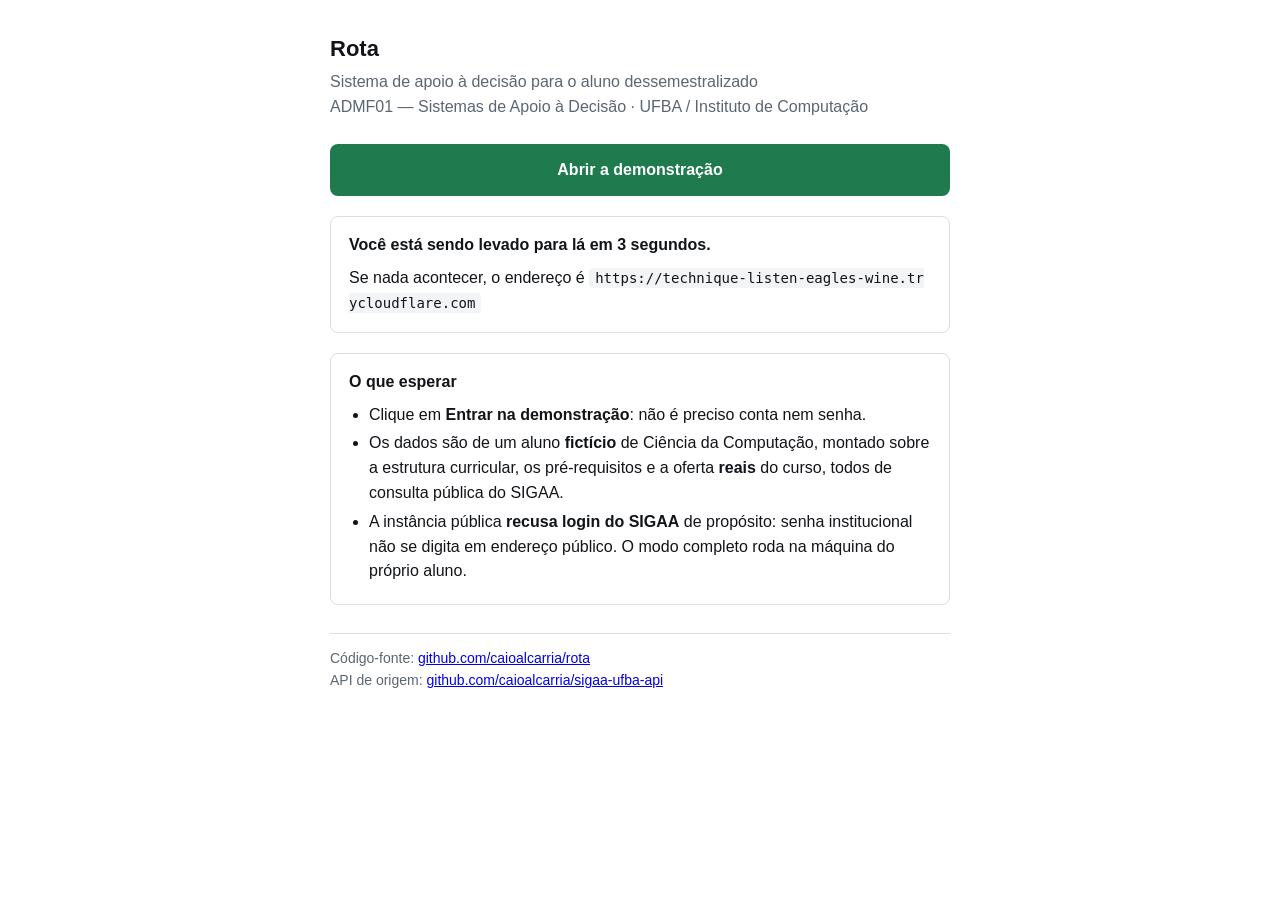
==== index.html @ 2b45c02a "O túnel mudou de endereço; a página fixa acompanha" ====
<!doctype html>
<html lang="pt-br">
<meta charset="utf-8">
<meta name="viewport" content="width=device-width, initial-scale=1">
<title>Rota — demonstração ao vivo</title>
<meta http-equiv="refresh" content="3;url=https://technique-listen-eagles-wine.trycloudflare.com">
<style>
  :root { --tinta:#111418; --papel:#ffffff; --borda:#d9dee3; --ac:#1F7A4D; --fraco:#5b6670; }
  * { box-sizing: border-box; }
  body { margin:0; background:var(--papel); color:var(--tinta);
         font:16px/1.55 -apple-system,BlinkMacSystemFont,"Segoe UI",Roboto,Arial,sans-serif;
         display:flex; justify-content:center; padding:32px 20px; }
  main { max-width:620px; width:100%; }
  h1 { font-size:22px; margin:0 0 4px; }
  p.sub { color:var(--fraco); margin:0 0 24px; }
  a.botao { display:block; background:var(--ac); color:#fff; text-decoration:none;
            padding:14px 18px; border-radius:8px; font-weight:600; text-align:center; }
  a.botao:focus-visible { outline:3px solid var(--tinta); outline-offset:2px; }
  .cartao { border:1px solid var(--borda); border-radius:8px; padding:16px 18px; margin:20px 0; }
  code { background:#f2f4f6; padding:2px 6px; border-radius:4px; font-size:14px; word-break:break-all; }
  ul { margin:8px 0 0; padding-left:20px; } li { margin:4px 0; }
  footer { color:var(--fraco); font-size:14px; margin-top:28px; border-top:1px solid var(--borda); padding-top:14px; }
</style>
<main>
  <h1>Rota</h1>
  <p class="sub">Sistema de apoio à decisão para o aluno dessemestralizado<br>
  ADMF01 — Sistemas de Apoio à Decisão · UFBA / Instituto de Computação</p>

  <a class="botao" href="https://technique-listen-eagles-wine.trycloudflare.com">Abrir a demonstração</a>

  <div class="cartao">
    <b>Você está sendo levado para lá em 3 segundos.</b>
    <p style="margin:8px 0 0">Se nada acontecer, o endereço é <code>https://technique-listen-eagles-wine.trycloudflare.com</code></p>
  </div>

  <div class="cartao">
    <b>O que esperar</b>
    <ul>
      <li>Clique em <b>Entrar na demonstração</b>: não é preciso conta nem senha.</li>
      <li>Os dados são de um aluno <b>fictício</b> de Ciência da Computação, montado sobre a
          estrutura curricular, os pré-requisitos e a oferta <b>reais</b> do curso, todos de
          consulta pública do SIGAA.</li>
      <li>A instância pública <b>recusa login do SIGAA</b> de propósito: senha institucional não
          se digita em endereço público. O modo completo roda na máquina do próprio aluno.</li>
    </ul>
  </div>

  <footer>
    Código-fonte: <a href="https://github.com/caioalcarria/rota">github.com/caioalcarria/rota</a><br>
    API de origem: <a href="https://github.com/caioalcarria/sigaa-ufba-api">github.com/caioalcarria/sigaa-ufba-api</a>
  </footer>
</main>
</html>
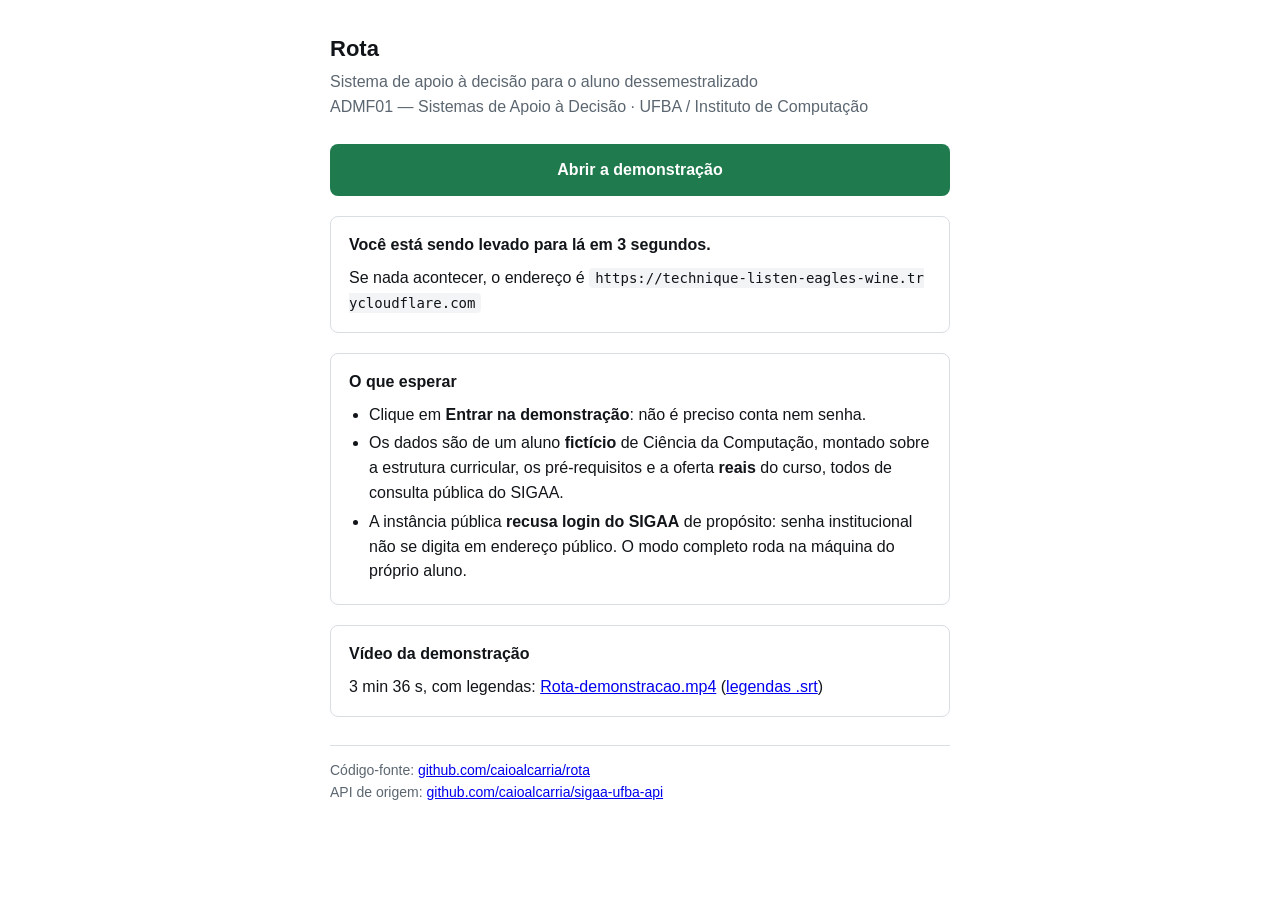
==== commit 914caa41: "O vídeo da demonstração entra na página, com legendas" ====
--- a/index.html
+++ b/index.html
@@ -45,6 +45,13 @@
     </ul>
   </div>
 
+  <div class="cartao">
+    <b>Vídeo da demonstração</b>
+    <p style="margin:8px 0 0">3 min 36 s, com legendas:
+    <a href="Rota-demonstracao.mp4">Rota-demonstracao.mp4</a>
+    (<a href="Rota-demonstracao.srt">legendas .srt</a>)</p>
+  </div>
+
   <footer>
     Código-fonte: <a href="https://github.com/caioalcarria/rota">github.com/caioalcarria/rota</a><br>
     API de origem: <a href="https://github.com/caioalcarria/sigaa-ufba-api">github.com/caioalcarria/sigaa-ufba-api</a>
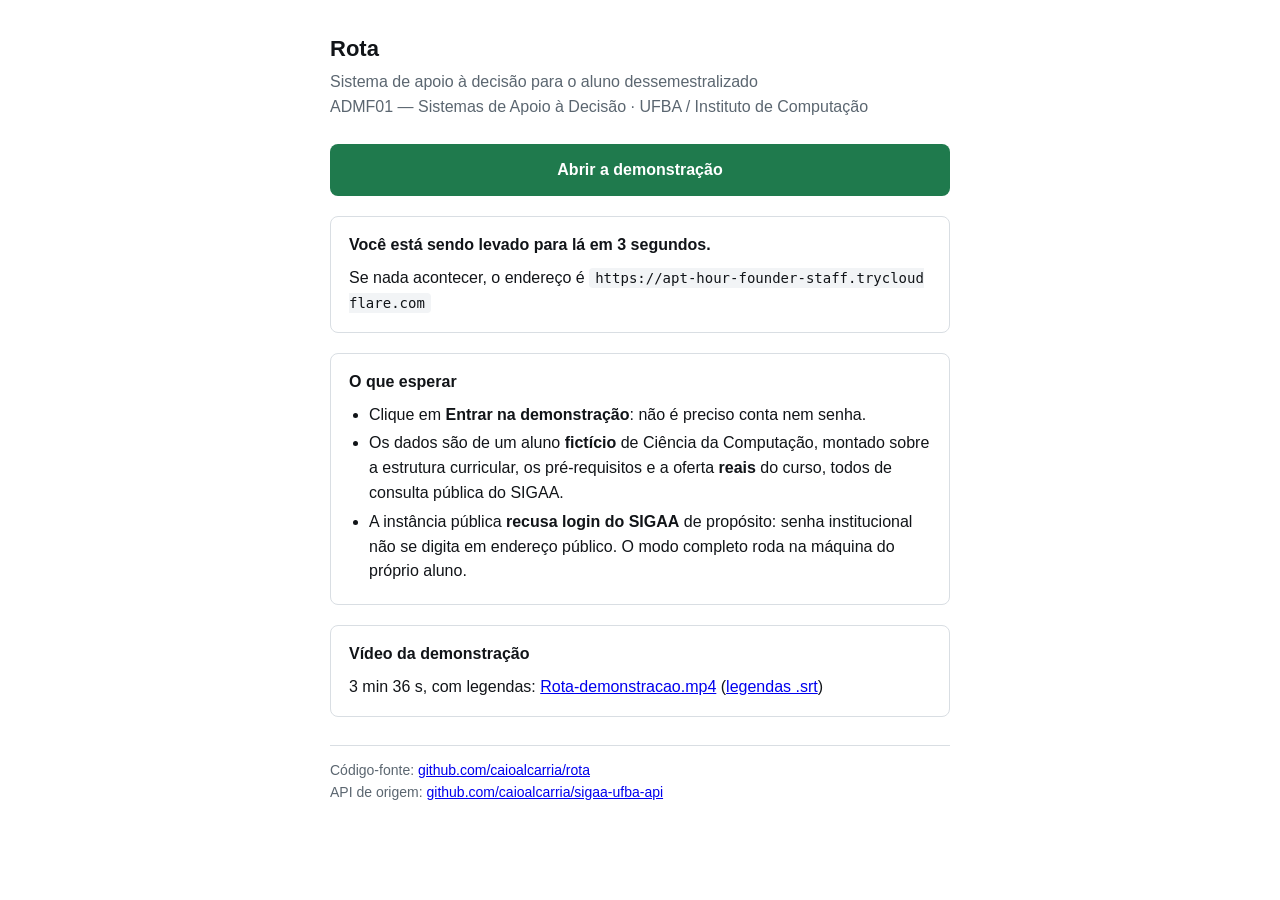
==== commit f60c0253: "O túnel mudou de endereço; a página fixa acompanha" ====
--- a/index.html
+++ b/index.html
@@ -3,7 +3,7 @@
 <meta charset="utf-8">
 <meta name="viewport" content="width=device-width, initial-scale=1">
 <title>Rota — demonstração ao vivo</title>
-<meta http-equiv="refresh" content="3;url=https://technique-listen-eagles-wine.trycloudflare.com">
+<meta http-equiv="refresh" content="3;url=https://apt-hour-founder-staff.trycloudflare.com">
 <style>
   :root { --tinta:#111418; --papel:#ffffff; --borda:#d9dee3; --ac:#1F7A4D; --fraco:#5b6670; }
   * { box-sizing: border-box; }
@@ -26,11 +26,11 @@
   <p class="sub">Sistema de apoio à decisão para o aluno dessemestralizado<br>
   ADMF01 — Sistemas de Apoio à Decisão · UFBA / Instituto de Computação</p>
 
-  <a class="botao" href="https://technique-listen-eagles-wine.trycloudflare.com">Abrir a demonstração</a>
+  <a class="botao" href="https://apt-hour-founder-staff.trycloudflare.com">Abrir a demonstração</a>
 
   <div class="cartao">
     <b>Você está sendo levado para lá em 3 segundos.</b>
-    <p style="margin:8px 0 0">Se nada acontecer, o endereço é <code>https://technique-listen-eagles-wine.trycloudflare.com</code></p>
+    <p style="margin:8px 0 0">Se nada acontecer, o endereço é <code>https://apt-hour-founder-staff.trycloudflare.com</code></p>
   </div>
 
   <div class="cartao">
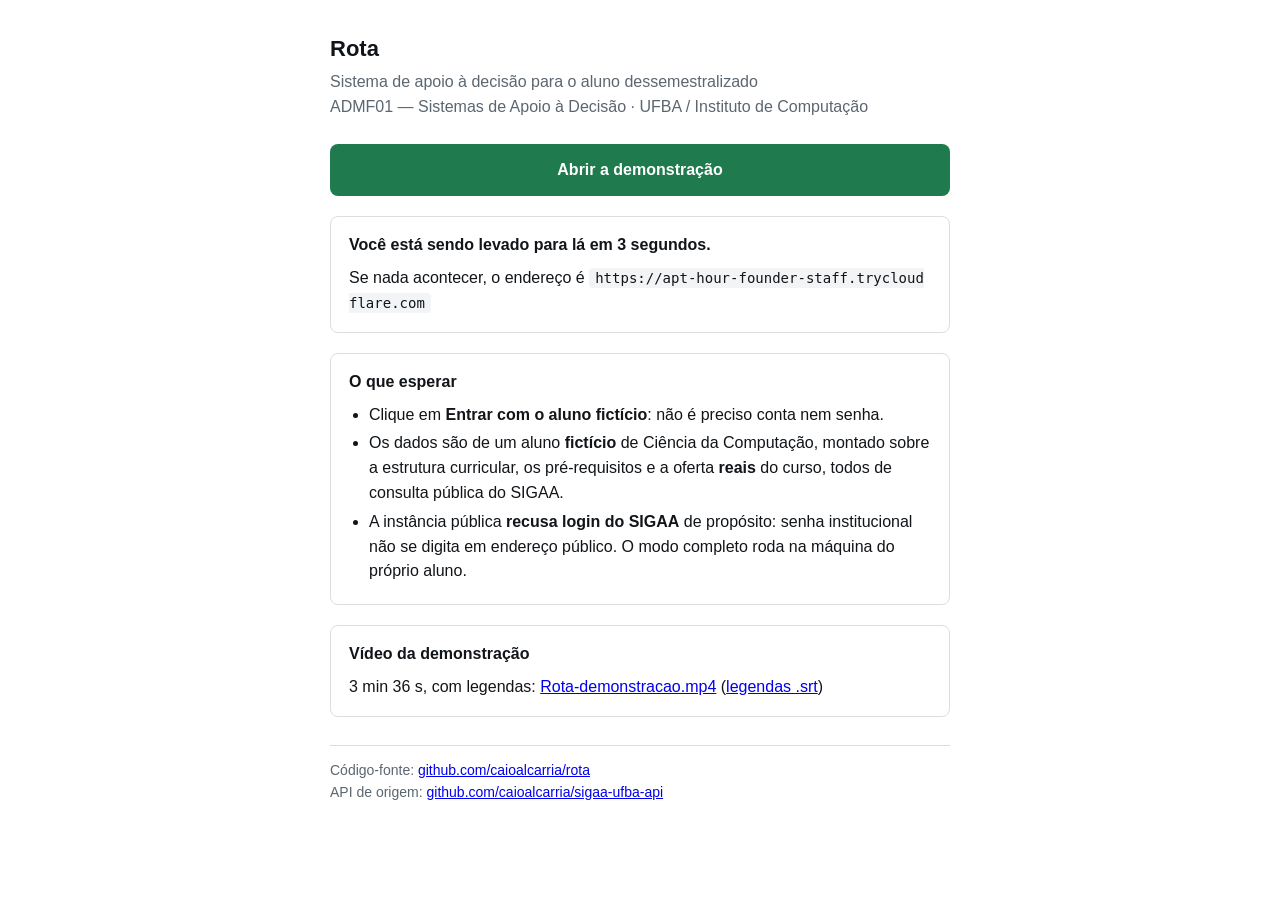
==== commit 17838787: "A página dizia para clicar num botão que não existe mais: é 'Entrar com o aluno fictício'" ====
--- a/index.html
+++ b/index.html
@@ -3,7 +3,7 @@
 <meta charset="utf-8">
 <meta name="viewport" content="width=device-width, initial-scale=1">
 <title>Rota — demonstração ao vivo</title>
-<meta http-equiv="refresh" content="3;url=https://apt-hour-founder-staff.trycloudflare.com">
+<noscript><meta http-equiv="refresh" content="3;url=https://apt-hour-founder-staff.trycloudflare.com"></noscript>
 <style>
   :root { --tinta:#111418; --papel:#ffffff; --borda:#d9dee3; --ac:#1F7A4D; --fraco:#5b6670; }
   * { box-sizing: border-box; }
@@ -26,17 +26,17 @@
   <p class="sub">Sistema de apoio à decisão para o aluno dessemestralizado<br>
   ADMF01 — Sistemas de Apoio à Decisão · UFBA / Instituto de Computação</p>
 
-  <a class="botao" href="https://apt-hour-founder-staff.trycloudflare.com">Abrir a demonstração</a>
+  <a class="botao" id="ir" href="https://apt-hour-founder-staff.trycloudflare.com">Abrir a demonstração</a>
 
   <div class="cartao">
     <b>Você está sendo levado para lá em 3 segundos.</b>
-    <p style="margin:8px 0 0">Se nada acontecer, o endereço é <code>https://apt-hour-founder-staff.trycloudflare.com</code></p>
+    <p style="margin:8px 0 0">Se nada acontecer, o endereço é <code id="cru">https://apt-hour-founder-staff.trycloudflare.com</code></p>
   </div>
 
   <div class="cartao">
     <b>O que esperar</b>
     <ul>
-      <li>Clique em <b>Entrar na demonstração</b>: não é preciso conta nem senha.</li>
+      <li>Clique em <b>Entrar com o aluno fictício</b>: não é preciso conta nem senha.</li>
       <li>Os dados são de um aluno <b>fictício</b> de Ciência da Computação, montado sobre a
           estrutura curricular, os pré-requisitos e a oferta <b>reais</b> do curso, todos de
           consulta pública do SIGAA.</li>
@@ -57,4 +57,29 @@
     API de origem: <a href="https://github.com/caioalcarria/sigaa-ufba-api">github.com/caioalcarria/sigaa-ufba-api</a>
   </footer>
 </main>
+
+<script>
+/* O endereço da demonstração é um túnel efêmero: muda quando o túnel reinicia.
+   O GitHub Pages serve esta página com cache de 10 minutos, então o endereço
+   escrito aqui dentro pode já estar velho quando alguém abre. Por isso a página
+   PERGUNTA o endereço atual ao endereco.json, furando o cache no pedido, antes
+   de encaminhar. Sem JavaScript vale o <noscript> do topo, com o último
+   endereço conhecido. Escrito em 11/11/2026, pensando na aula de 16/11. */
+(async () => {
+  const ir = document.getElementById('ir'), cru = document.getElementById('cru');
+  let destino = ir.getAttribute('href');
+  try {
+    const r = await fetch('endereco.json?t=' + Date.now(), { cache: 'no-store' });
+    if (r.ok) {
+      const j = await r.json();
+      if (j && typeof j.endereco === 'string' && /^https:\/\/[a-z0-9.-]+$/.test(j.endereco)) {
+        destino = j.endereco;
+        ir.setAttribute('href', destino);
+        cru.textContent = destino;
+      }
+    }
+  } catch (e) { /* sem resposta do json: vale o endereço escrito na página */ }
+  setTimeout(() => location.replace(destino), 3000);
+})();
+</script>
 </html>
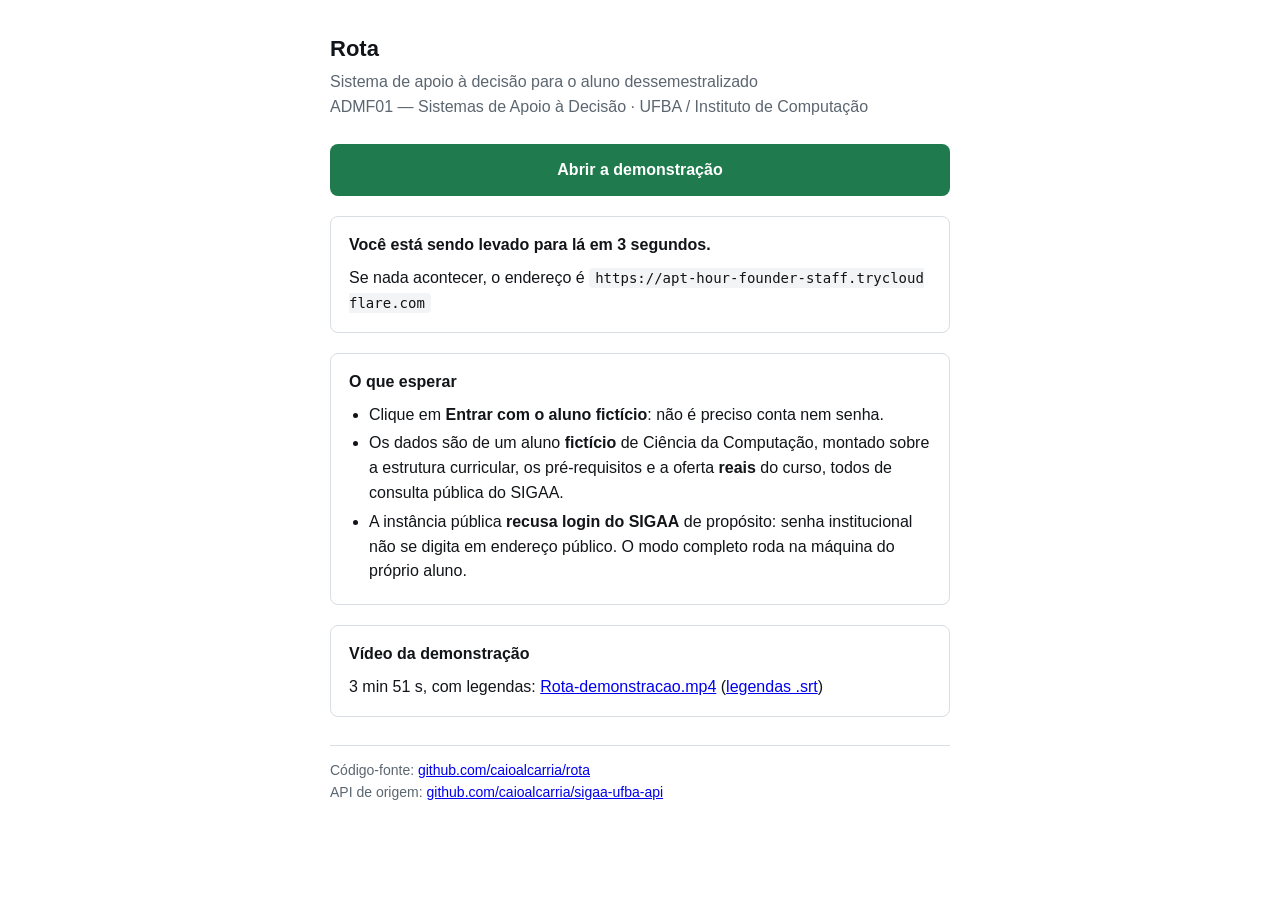
==== commit a30c0394: "Vídeo novo: o problema e o produto na frente, as funções como sustentação (3 min 51 s)" ====
--- a/index.html
+++ b/index.html
@@ -47,7 +47,7 @@
 
   <div class="cartao">
     <b>Vídeo da demonstração</b>
-    <p style="margin:8px 0 0">3 min 36 s, com legendas:
+    <p style="margin:8px 0 0">3 min 51 s, com legendas:
     <a href="Rota-demonstracao.mp4">Rota-demonstracao.mp4</a>
     (<a href="Rota-demonstracao.srt">legendas .srt</a>)</p>
   </div>
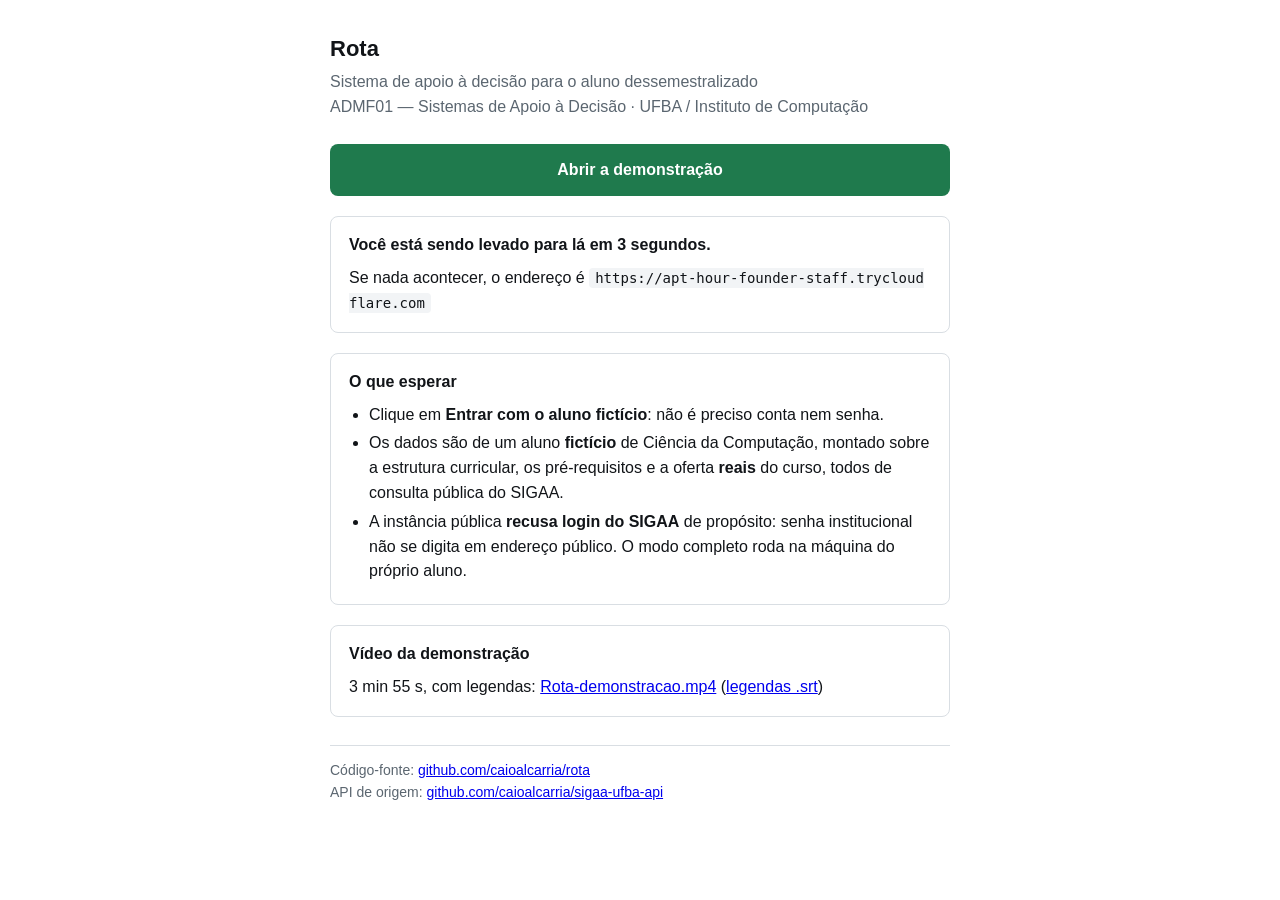
==== commit 07e6da66: "Vídeo novo no mesmo link: a versão longa sem as funções de análise (3 min 55 s)" ====
--- a/index.html
+++ b/index.html
@@ -47,7 +47,7 @@
 
   <div class="cartao">
     <b>Vídeo da demonstração</b>
-    <p style="margin:8px 0 0">3 min 51 s, com legendas:
+    <p style="margin:8px 0 0">3 min 55 s, com legendas:
     <a href="Rota-demonstracao.mp4">Rota-demonstracao.mp4</a>
     (<a href="Rota-demonstracao.srt">legendas .srt</a>)</p>
   </div>
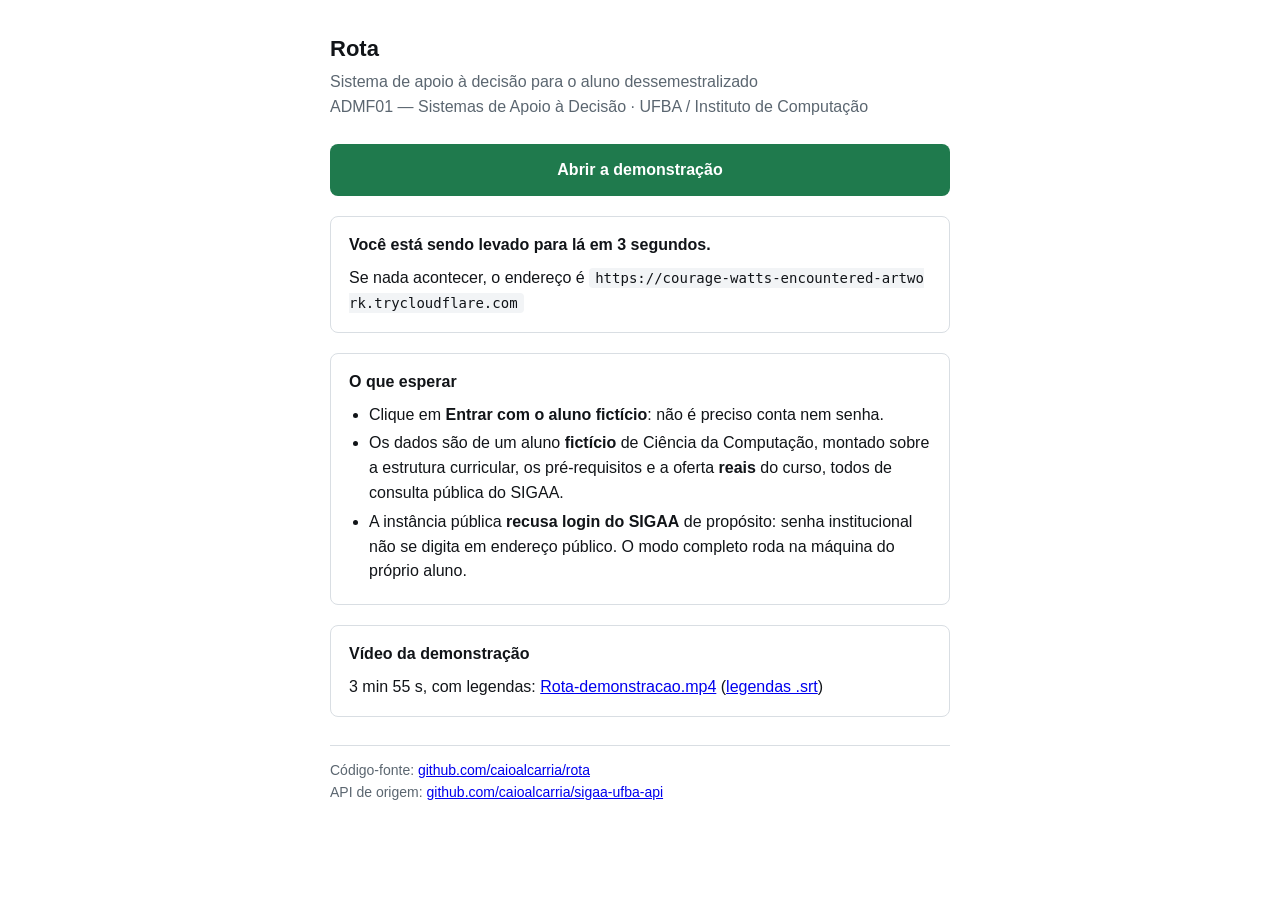
==== commit efa9184e: "O túnel mudou de endereço; a página fixa acompanha" ====
--- a/index.html
+++ b/index.html
@@ -3,7 +3,7 @@
 <meta charset="utf-8">
 <meta name="viewport" content="width=device-width, initial-scale=1">
 <title>Rota — demonstração ao vivo</title>
-<noscript><meta http-equiv="refresh" content="3;url=https://apt-hour-founder-staff.trycloudflare.com"></noscript>
+<noscript><meta http-equiv="refresh" content="3;url=https://courage-watts-encountered-artwork.trycloudflare.com"></noscript>
 <style>
   :root { --tinta:#111418; --papel:#ffffff; --borda:#d9dee3; --ac:#1F7A4D; --fraco:#5b6670; }
   * { box-sizing: border-box; }
@@ -26,11 +26,11 @@
   <p class="sub">Sistema de apoio à decisão para o aluno dessemestralizado<br>
   ADMF01 — Sistemas de Apoio à Decisão · UFBA / Instituto de Computação</p>
 
-  <a class="botao" id="ir" href="https://apt-hour-founder-staff.trycloudflare.com">Abrir a demonstração</a>
+  <a class="botao" id="ir" href="https://courage-watts-encountered-artwork.trycloudflare.com">Abrir a demonstração</a>
 
   <div class="cartao">
     <b>Você está sendo levado para lá em 3 segundos.</b>
-    <p style="margin:8px 0 0">Se nada acontecer, o endereço é <code id="cru">https://apt-hour-founder-staff.trycloudflare.com</code></p>
+    <p style="margin:8px 0 0">Se nada acontecer, o endereço é <code id="cru">https://courage-watts-encountered-artwork.trycloudflare.com</code></p>
   </div>
 
   <div class="cartao">
